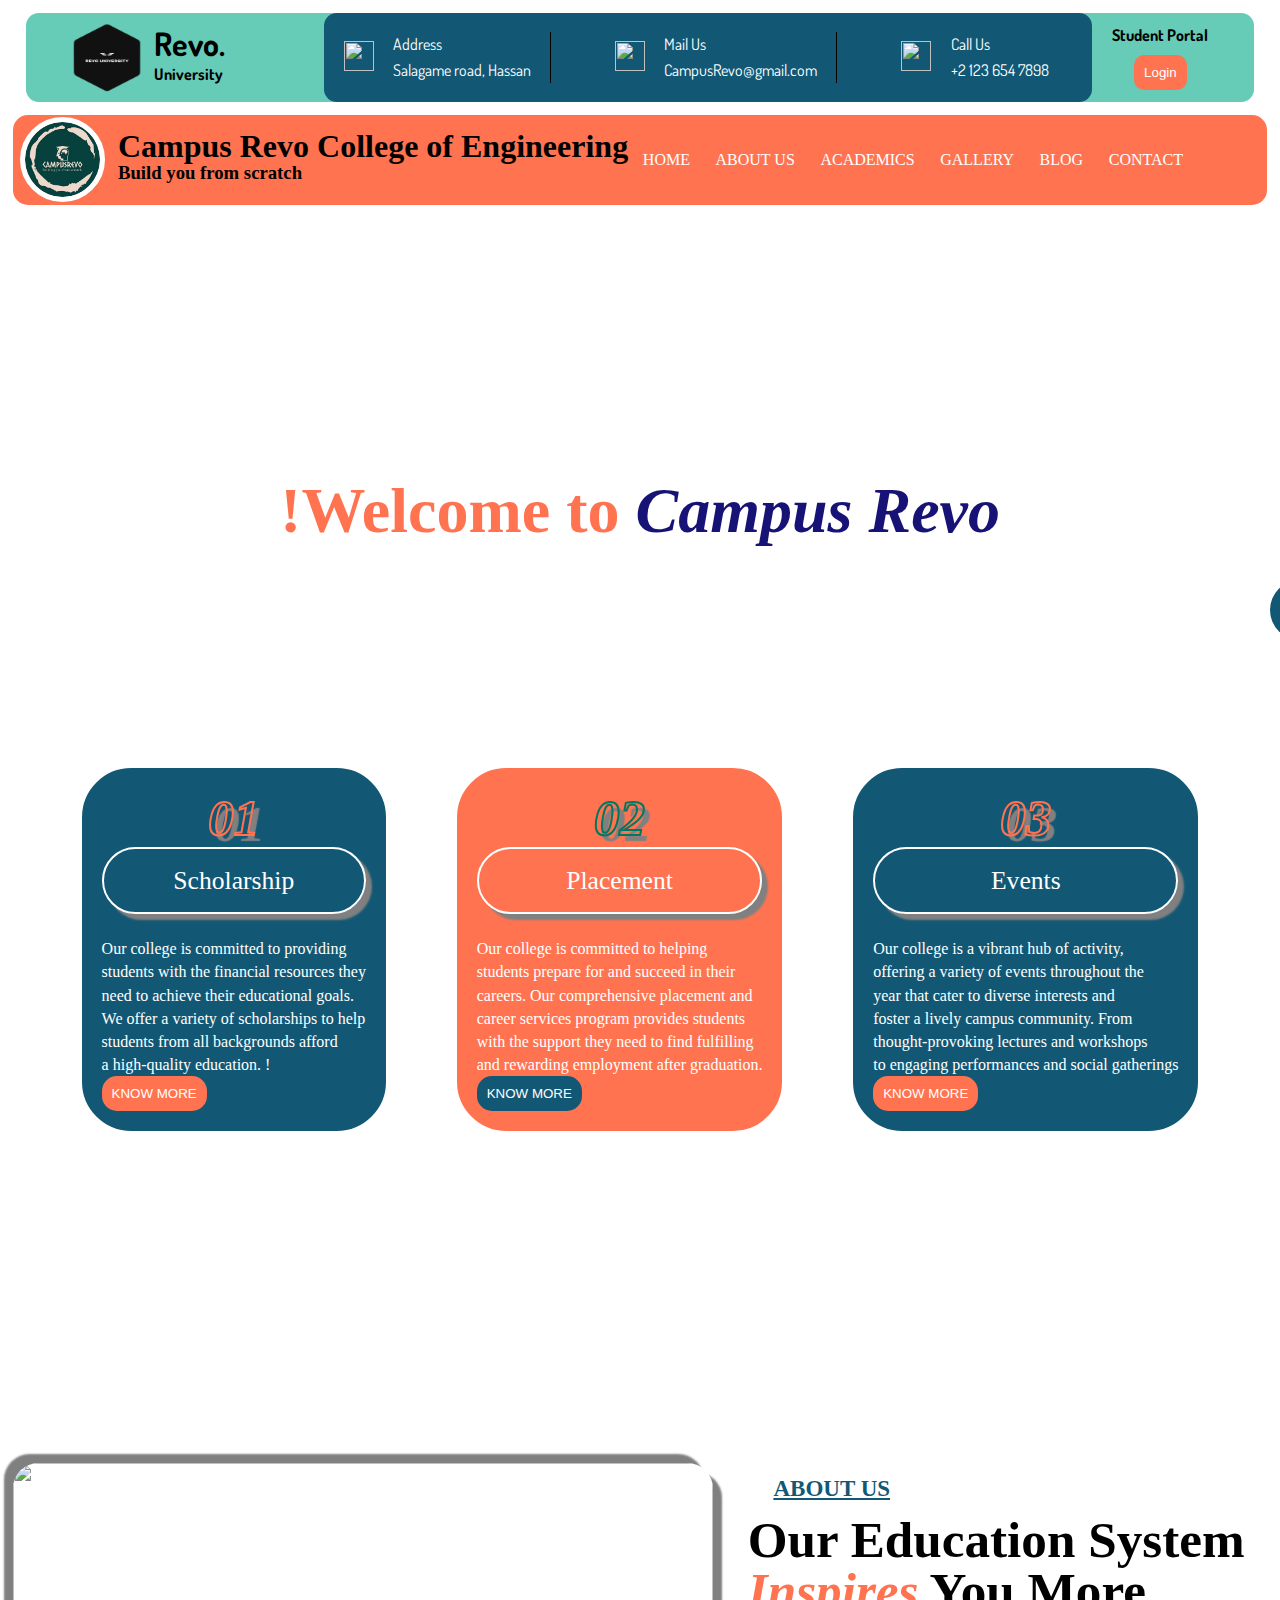
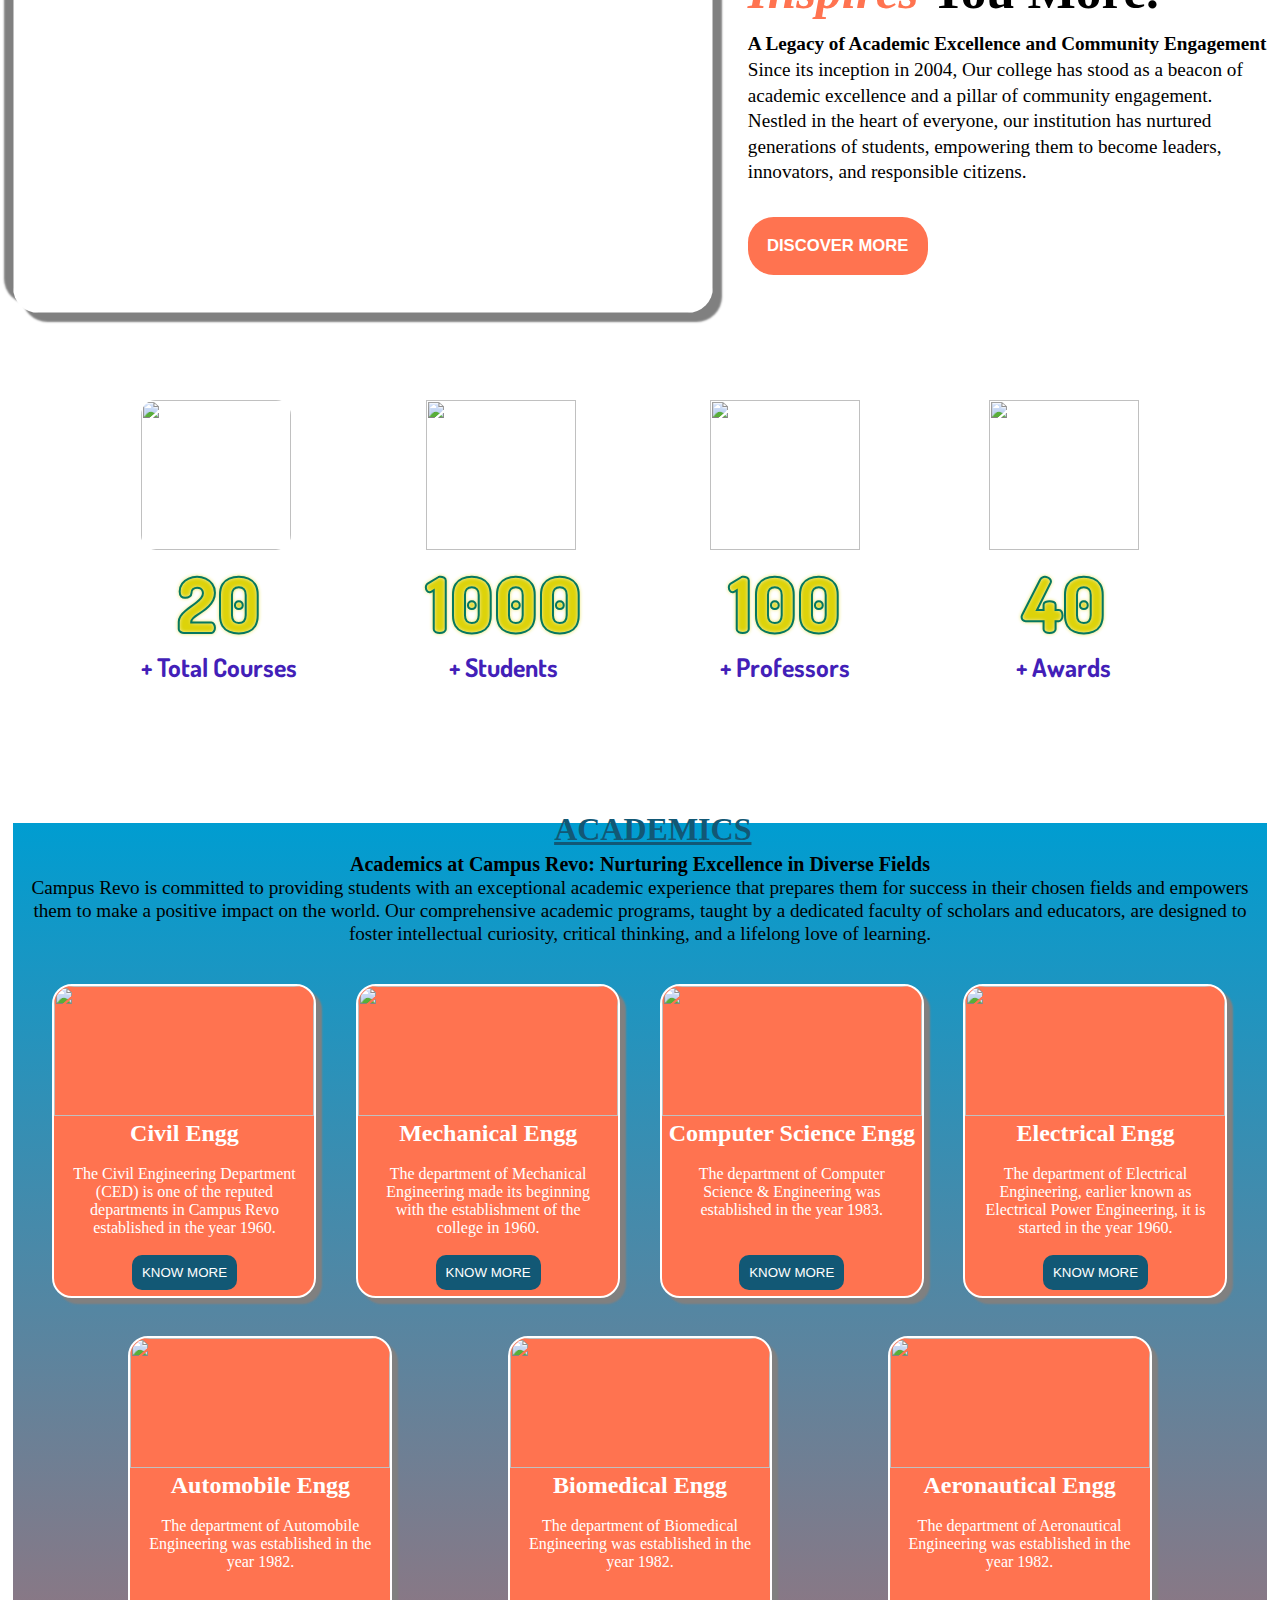
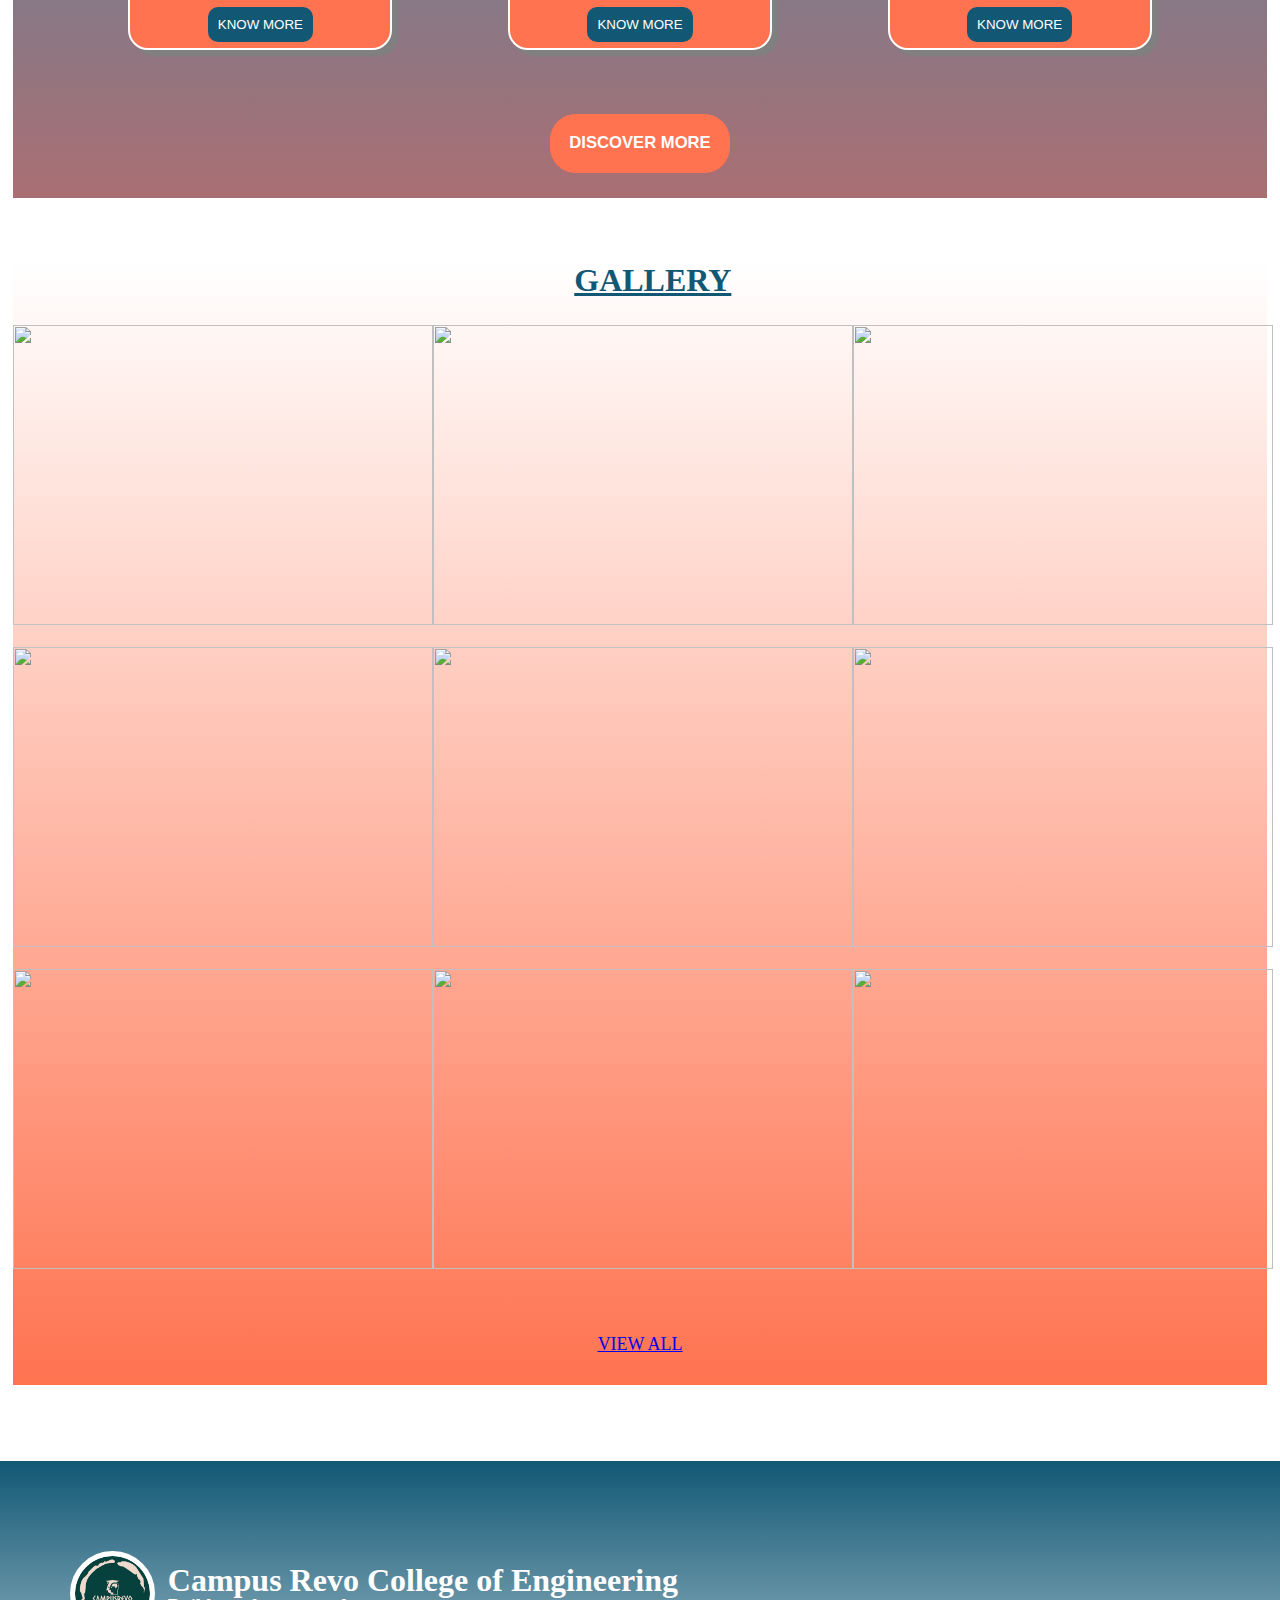
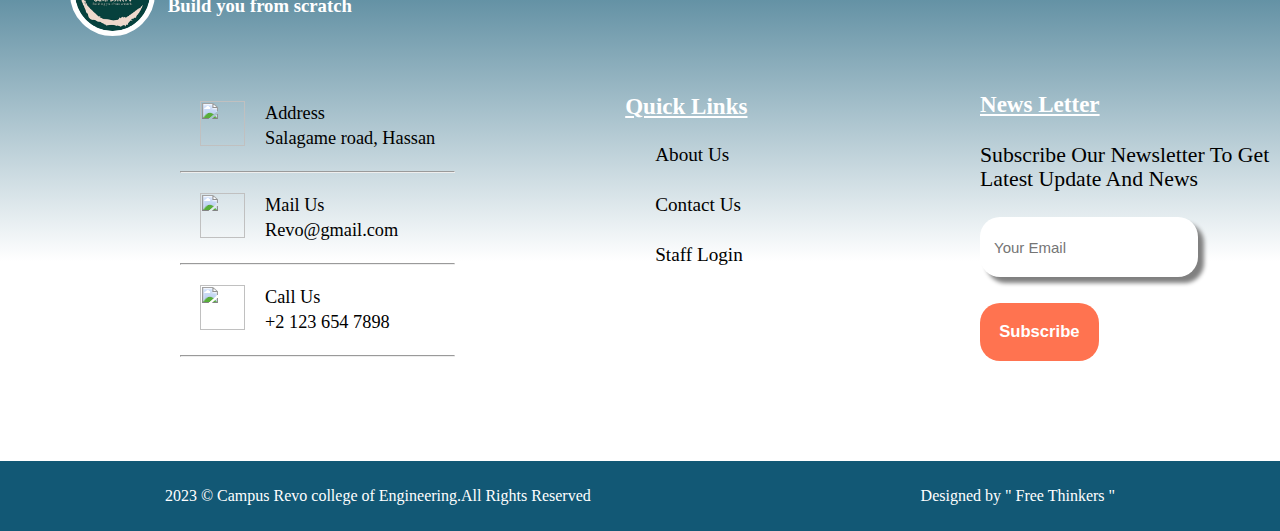
==== index.html @ dcd75904 "Add files via upload" ====
<!DOCTYPE html>
<html lang="en">
<head>
    <meta charset="UTF-8">
    <meta name="viewport" content="width=device-width, initial-scale=1.0">
    <title>Campus_Revo</title>
    <link rel="stylesheet" href="https://cdnjs.cloudflare.com/ajax/libs/font-awesome/6.4.2/css/all.min.css" integrity="sha512-z3gLpd7yknf1YoNbCzqRKc4qyor8gaKU1qmn+CShxbuBusANI9QpRohGBreCFkKxLhei6S9CQXFEbbKuqLg0DA==" crossorigin="anonymous" referrerpolicy="no-referrer" />
    <link rel="stylesheet" href="style.css">
</head>
<body>
    <!-- <div class="scroll_top"><a href="#head"><i class="fa-solid fa-arrow-up-from-bracket"></i></a></div> -->
    <header id="head">
        <div class="header_top">
            <div class="header_left">
                <img src="./logo/Revo_1.png" alt="" width="70px" height="70px">
                <div class="top_info">
                    <h1>Revo. <br><h4>University</h4></h1>
                </div>
            </div>
            <div class="header_right">
                <ul type="none">
                    <li>
                        <a href="https://www.google.com/maps/place/Malnad+College+of+Engineering/@13.0237294,76.0995999,17z/data=!3m1!4b1!4m6!3m5!1s0x3ba5483386aa3ffd:0x1ffd88ffad2a1ca6!8m2!3d13.0237242!4d76.1021748!16zL20vMDdwMjZ3?authuser=0&entry=ttu" target="_blank"><img src="https://live.themewild.com/educa/assets/img/icon/location.svg" alt="" width="30px" height="30px"></a>
                        <div class="header_info">
                            Address <br>Salagame road, Hassan
                        </div>
                    </li>
                    <li>
                        <a href="mailto:CampusRevo@gmail.com" target="_blank"><img src="https://live.themewild.com/educa/assets/img/icon/mail.svg" alt="" width="30px" height="30px"></a>
                        <div class="header_info">
                            Mail Us <br> CampusRevo@gmail.com
                        </div>
                    </li>
                    <li>
                        <a href="tel:+2 123 654 7898" target="_blank"><img src="	https://live.themewild.com/educa/assets/img/icon/call.svg" alt="" width="30px" height="30px"></a>
                        <div class="header_info">
                            Call Us <br>+2 123 654 7898
                        </div>
                    </li>
                </ul>
            </div>  
            <div class="student_portal" style="text-align: center;  margin-left: -65px;">
                <h4>Student Portal</h4>
                <button class="portal" style="border: none; padding: 10px; margin-top: 10px; background-color: #ff7350;  border-radius: 10px; cursor: pointer; "><a href="/Student_portal.html" style="text-decoration: none;  color: white;">Login</a></button>
            </div>
        </div>
        
    </header>

    <div class="nav_bar">
        <nav>
            <div class="logo">
                <img src="./logo/Campus_logo.ico" alt="" width="75px" height="75px">
                <div class="logo_info" style="display: flex; line-height: 2vw; flex-direction: column;">
                    <h1>Campus Revo College of Engineering <br> <h3>Build you from scratch</h3></h1>
                </div>
            </div>
            <div class="nav_right" style="display: flex; gap: 6vw; justify-content: center;">
                <ul type="none">
                    <li><a href="#head">HOME</a></li>
                    <li><a href="#about">ABOUT US</a></li>
                    <li><a href="#academics">ACADEMICS</a></li>
                    <li><a href="#gallery">GALLERY</a></li>
                    <li><a href="/blog.html">BLOG</a></li>
                    <li><a href="/contact.html">CONTACT</a></li>
                </ul>
                <div class="nav_icon">
                    <i class="fa-solid fa-bars"></i>
                </div>
            </div>
        </nav>
    </div>

    <div class="scroll_top"><a href="#head "><i class="fa-solid fa-arrow-up-from-bracket"></i></a></div>

    <section>
        <div class="sec_img"></div>
        <div class="sec_content1">
            <h1> <span style="color:  #ff7350;">!Welcome to </span> <i style="color:#171275; ">Campus Revo</i></h1><br>
            <p style="font-weight: 800; text-align: center;">Campus Revo is a premier institution of higher learning dedicated to providing <br> students with a  transformative educational experience. Our distinguished faculty, committed staff,  and vibrant <br> student body create an environment where learning flourishes and success is within reach.</p>
        </div>
        <div class="side_icon">

        </div>
        
        <div class="content">
            <span class="scholarship"  style="background-color: #125875;">
                <i style="-webkit-text-stroke: 2px #ff7350;">01</i>
                <p style="color:  #ffffff;"><span class="colo" style="border: 2px solid white; box-shadow: 6px 6px 2px gray;">Scholarship </span> <br> Our college is committed to providing <br> students  with the financial resources they <br>  need to achieve their educational goals. <br> We offer a variety of scholarships to help <br> students from all backgrounds afford <br> a high-quality education.

                    ! <br>
                    <button style="border: none; text-align: center; color: white; background-color: #ff7350; padding: 10px; border-radius: 15px; cursor:pointer;">KNOW MORE</button>
                </p>
            </span>
            <span class="scholarship" style="background-color: #ff7350;">
                <i>02</i>
                <p style="color:  #ffffff;"><span class="colo" style="border: 2px solid white; box-shadow: 6px 6px 2px gray;">Placement</span></br> Our college is committed to helping <br>students  prepare  for and succeed  in their <br> careers. Our  comprehensive  placement and <br> career services  program provides students <br> with the support they need to find fulfilling <br> and rewarding employment after graduation.<br>
                    <button style="border: none; text-align: center; color: white; background-color: #125875; padding: 10px; border-radius: 15px; cursor:pointer;">KNOW MORE</button>
                </p>
            </span>
            <span class="scholarship"  style="background-color: #125875;">
                <i style="-webkit-text-stroke: 2px #ff7350;">03</i>
                <p style="color:  #ffffff;"><span class="colo" style="border: 2px solid white; box-shadow: 6px 6px 2px gray;">Events </span> <br> Our college is a vibrant hub of activity, <br> offering a  variety of events throughout the  <br> year that cater to diverse interests and <br> foster a lively  campus community. From <br> thought-provoking  lectures and workshops <br> to engaging  performances and social gatherings
                <br><button style="border: none; text-align: center; color: white; background-color: #ff7350; padding: 10px; border-radius: 15px; cursor:pointer;">KNOW MORE</button>
                </p>
            </span>
        </div>
    </section>
    
    <div id="about" >
        <div class="about_bg" style="position: relative; top: 10px; height: 20px; width: 100%;"></div>
        <div class="about_content">
            <img src="https://img.freepik.com/premium-vector/student-character-vector-people-with-books-backpacks_507816-667.jpg?size=626&ext=jpg&ga=GA1.1.1880011253.1699660800&semt=ais" alt="" height="450px" width="700vw" style="box-shadow: 9px 9px 2px gray,-9px -9px 2px gray; border-radius: 2vw;">
            <div class="about_c1">
                <h2 style="text-decoration: underline; font-size: 1.8vw; color: #125875;" class="ah2"><i class="fa-solid fa-book-open-reader fa-fade" style="color: #ff7350; margin: 1vw;"></i>ABOUT US</h2>
                <h1>Our Education System <br> <i style="color: #ff7350;">Inspires</i> You More.</h1>
                <p style="font-size: 1.5vw;"> <strong>A Legacy of Academic Excellence and Community Engagement</strong> <br>

                    Since its inception in 2004, Our college has stood as a beacon of  academic excellence and a pillar of community engagement. Nestled  in the heart of everyone, our institution has nurtured generations of students, empowering them to become leaders, innovators,  and responsible citizens.</p>
                <button style="cursor: pointer;">DISCOVER MORE</button>
            </div>
        </div>
        <div class="about_img"></div>
        <div class="about_color">
            <span class="icon">
                    <img src="https://live.themewild.com/educa/assets/img/icon/course.svg" alt="" width="150px" height="150px" style="border-radius: 15px;">
                    <div class="icon_info">
                        <h1>20</h1>
                        <h5>+ Total Courses</h5>
                    </div>
            </span>
            <span class="icon">
                <img src="https://live.themewild.com/educa/assets/img/icon/graduation.svg" alt="" width="150px" height="150px">
                <div class="icon_info">
                    <h1>1000</h1>
                    <h5>+ Students</h5>
                </div>
            </span>
            <span class="icon">
                <img src="https://live.themewild.com/educa/assets/img/icon/teacher-2.svg" alt="" width="150px" height="150px">
                <div class="icon_info">
                    <h1>100</h1>
                    <h5>+ Professors</h5>
                </div>
            </span>
            <span class="icon">
                <img src="https://live.themewild.com/educa/assets/img/icon/award.svg" alt="" width="150px" height="150px">
                <div class="icon_info">
                    <h1>40</h1>
                    <h5>+ Awards</h5>
                </div>
            </span>
        </div>
    </div>
    <div id="academics">
        <!-- <div class="a_bgcolor"></div> -->
        <div class="a_info">
            <div class="ar1">
                <div class="a_intro">
                    <h1 style="color: #125875; text-decoration: underline;
                    line-height: 1vw; "><i class="fa-solid fa-book-open-reader fa-flip" style="color: #ff7350; margin: 1vw;"></i>ACADEMICS</h1><br>
                     <strong style="font-size: 20px;">Academics at Campus Revo: Nurturing Excellence in Diverse Fields</strong><br>
                    <p style="line-height: 1.8vw; font-size: 1.5vw;" class="aca_p">
                       
                        Campus Revo is committed to providing students with an exceptional academic experience that prepares them for success in their chosen fields and empowers them to make a positive impact on the world. Our comprehensive academic programs, taught by a dedicated faculty of scholars and educators, are designed to foster intellectual curiosity, critical thinking, and a lifelong love of learning.</p>
                </div>
            </div>
            <div class="ar2">
                <span class="cse">
                    <img src="https://www.99acres.com/microsite/wp-content/blogs.dir/6161/files/2023/09/What-is-civil-engineering.jpg?1695703229" alt=""    style="height: 130px; border-top-right-radius: 20px; border-top-left-radius: 20px;"><br>
                    <h2>Civil Engg</h2><br>
                    <p style="margin: 0 1vw;">The Civil Engineering Department (CED) is one of the reputed departments in Campus Revo established in the year 1960. </p><br>
                    <button style="border: none; border-radius: 10px; background-color: #125875; padding: 10px; color: white; cursor: pointer;">KNOW MORE</button>
                </span>
                <span class="cse">
                    <img src="https://encrypted-tbn0.gstatic.com/images?q=tbn:ANd9GcRZLscmg1mu8pZhfErZ-NQa1DPmbprgoH0gXg&usqp=CAU" alt="" style=" height: 130px; border-top-right-radius: 20px; border-top-left-radius: 20px;"><br>
                    <h2>Mechanical Engg</h2><br>
                    <p style="margin: 0 1vw;">The department of Mechanical Engineering made its beginning with the establishment of the college in 1960. </p><br>
                    <button style="border: none; border-radius: 10px; background-color: #125875; padding: 10px; color: white; cursor: pointer;">KNOW MORE</button>
                </span>
                <span class="cse">
                    <img src="https://images.squarespace-cdn.com/content/v1/5fce63270356d927d7eecdbd/033e9988-2ac8-4cb9-8b9f-5bf05fb22dcb/gff.jpg?format=1500w" alt="" style=" height: 130px; border-top-right-radius: 20px; border-top-left-radius: 20px;"><br>
                    <h2>Computer Science Engg</h2><br>
                    <p style="margin: 0 1vw;">The department of Computer Science & Engineering was established in the year 1983. </p><br><br>
                    <button style="border: none; border-radius: 10px; background-color: #125875; padding: 10px; color: white; cursor: pointer;">KNOW MORE</button>
                </span>
                <span class="cse">
                    <img src="https://tryengineeringinstitute.ieee.org/wp-content/uploads/2022/04/jeswin-thomas-dfRrpfYD8Iw-unsplash-min-300x200.jpg" alt="" style=" height: 130px; border-top-right-radius: 20px; border-top-left-radius: 20px;"><br>
                    <h2>Electrical Engg</h2><br>
                    <p style="margin: 0 1vw;">The department of Electrical Engineering, earlier known as Electrical Power Engineering, it is started in the year 1960. </p><br>
                    <button style="border: none; border-radius: 10px; background-color: #125875; padding: 10px; color: white; cursor: pointer;">KNOW MORE</button>
                </span>
            </div>
            <div class="ar3">
                <span class="cse">
                    <img src="https://www.chitkara.edu.in/blogs/wp-content/uploads/2022/08/Things-You-Need-to-Know-About-Automobile-Engineering.jpg" alt="" style=" height: 130px; border-top-right-radius: 20px; border-top-left-radius: 20px;"><br>
                    <h2>Automobile Engg</h2><br>
                    <p style="margin: 0 1vw;">The department of Automobile Engineering was established in the year 1982.</p><br><br>
                    <button style="border: none; border-radius: 10px; background-color: #125875; padding: 10px; color: white; cursor: pointer;">KNOW MORE</button>
                </span>
                <span class="cse">
                    <img src="https://alltogether.swe.org/wp-content/uploads/2021/11/GettyImages-1256323645.png" alt="" style=" height: 130px; border-top-right-radius: 20px; border-top-left-radius: 20px;"><br>
                    <h2>Biomedical Engg</h2><br>
                    <p style="margin: 0 1vw;">The department of Biomedical Engineering was established in the year 1982. </p><br><br>
                    <button style="border: none; border-radius: 10px; background-color: #125875; padding: 10px; color: white; cursor: pointer;">KNOW MORE</button>
                </span>
                <span class="cse">
                    <img src="https://encrypted-tbn0.gstatic.com/images?q=tbn:ANd9GcTCz4OV-aGXrn1_gVewZSyLDysmfHGVA35c3NbV_6GIyxNld5HC8hhXazOuxTIXt7uad-M&usqp=CAU" alt="" style=" height: 130px; border-top-right-radius: 20px; border-top-left-radius: 20px;"><br>
                    <h2>Aeronautical Engg</h2><br>
                    <p style="margin: 0 1vw;">The department of Aeronautical Engineering was established in the year 1982. </p><br><br>
                    <button style="border: none; border-radius: 10px; background-color: #125875; padding: 10px; color: white; cursor: pointer;">KNOW MORE</button>
                </span>
            </div>
            <div class="ar2">
                <button style="cursor: pointer;" class="discover">DISCOVER MORE</button>
            </div>
        </div>
    </div>
    <div id="gallery" >
        <div class="g_intro">
            <h1><i class="fa-solid fa-book-open-reader fa-flip" style="color: #ff7350; margin: 1vw;"></i>GALLERY</h1>
            <!-- <p>VIEW ALL</p> -->
        </div>
        <div class="gr1">
            <span>
                <img src="https://images.unsplash.com/photo-1571113390215-0cdbbd0d0134?q=80&w=1469&auto=format&fit=crop&ixlib=rb-4.0.3&ixid=M3wxMjA3fDB8MHxwaG90by1wYWdlfHx8fGVufDB8fHx8fA%3D%3D" alt="" width="420px" height="300px">
            </span>
            <span>
                <img src="https://images.unsplash.com/photo-1622604647545-0cada2f34470?q=80&w=1475&auto=format&fit=crop&ixlib=rb-4.0.3&ixid=M3wxMjA3fDB8MHxwaG90by1wYWdlfHx8fGVufDB8fHx8fA%3D%3D" alt="" width="420px" height="300px">
            </span>
            <span>
                <img src="https://images.unsplash.com/photo-1527891751199-7225231a68dd?q=80&w=1470&auto=format&fit=crop&ixlib=rb-4.0.3&ixid=M3wxMjA3fDB8MHxwaG90by1wYWdlfHx8fGVufDB8fHx8fA%3D%3D" alt="" width="420px" height="300px">
            </span>
        </div><br>
        <div class="gr2">
            <span>
                <img src="https://images.unsplash.com/photo-1519939470529-05fbc4292a3d?w=500&auto=format&fit=crop&q=60&ixlib=rb-4.0.3&ixid=M3wxMjA3fDB8MHxzZWFyY2h8N3x8Y29sbGVnZSUyMGV2ZW50c3xlbnwwfHwwfHx8MA%3D%3D" alt="" width="420px" height="300px">
            </span>
            <span>
                <img src="https://images.unsplash.com/photo-1517457373958-b7bdd4587205?w=500&auto=format&fit=crop&q=60&ixlib=rb-4.0.3&ixid=M3wxMjA3fDB8MHxzZWFyY2h8OHx8Y29sbGVnZSUyMGV2ZW50c3xlbnwwfHwwfHx8MA%3D%3D" alt="" width="420px" height="300px">
            </span>
            <span>
                <img src="https://images.unsplash.com/photo-1477281765962-ef34e8bb0967?w=500&auto=format&fit=crop&q=60&ixlib=rb-4.0.3&ixid=M3wxMjA3fDB8MHxzZWFyY2h8MTl8fGNvbGxlZ2UlMjBldmVudHN8ZW58MHx8MHx8fDA%3D" alt="" width="420px" height="300px">
            </span>
        </div><br>
        <div class="gr3">
            <span>
                <img src="https://images.unsplash.com/photo-1504817343863-5092a923803e?w=500&auto=format&fit=crop&q=60&ixlib=rb-4.0.3&ixid=M3wxMjA3fDB8MHxzZWFyY2h8MzB8fGNvbGxlZ2UlMjBjYW1wdXN8ZW58MHx8MHx8fDA%3D" alt="" width="420px" height="300px">
            </span>
            <span>
                <img src="https://images.unsplash.com/photo-1607369542452-78f59815692d?q=80&w=1374&auto=format&fit=crop&ixlib=rb-4.0.3&ixid=M3wxMjA3fDB8MHxwaG90by1wYWdlfHx8fGVufDB8fHx8fA%3D%3D" alt="" width="420px" height="300px">
            </span>
            <span>
                <img src="https://images.unsplash.com/photo-1532649538693-f3a2ec1bf8bd?w=500&auto=format&fit=crop&q=60&ixlib=rb-4.0.3&ixid=M3wxMjA3fDB8MHxzZWFyY2h8M3x8Y29sbGVnZSUyMGNhbXB1c3xlbnwwfHwwfHx8MA%3D%3D" alt="" width="420px" height="300px">
            </span>
        </div><br><br>
        <div class="g_foot">
            <p > <a href="/gallery.html">VIEW ALL</a></p>
        </div>
    </div>
    <footer>
        <div class="footer_logo">
            <img src="./logo/Campus_logo.ico" alt="" width="75px" height="75px">
                <div  style="display: flex; line-height: 2vw; flex-direction: column;">
                    <h1 class="foot_cont">Campus Revo College of Engineering <br> <h3>Build you from scratch</h3></h1>
                </div>
        </div>
        <div class="footer_middle">
            <div class="contact_info">
                <ul type="none">
                    <li>
                        <a href="https://www.google.com/maps/place/Malnad+College+of+Engineering/@13.0237294,76.0995999,17z/data=!3m1!4b1!4m6!3m5!1s0x3ba5483386aa3ffd:0x1ffd88ffad2a1ca6!8m2!3d13.0237242!4d76.1021748!16zL20vMDdwMjZ3?authuser=0&entry=ttu" target="_blank"><img src="https://live.themewild.com/educa/assets/img/icon/location.svg" alt="" width="45px" height="45px"></a>
                        <div >
                            Address <br>Salagame road, Hassan
                        </div>
                    </li><hr>
                    <li>
                        <a href="mailto:CampusRevo@gmail.com" target="_blank"><img src="https://live.themewild.com/educa/assets/img/icon/mail.svg" alt="" width="45px" height="45px"></a>
                        <div >
                            Mail Us <br> Revo@gmail.com
                        </div>
                    </li><hr>
                    <li>
                        <a href="tel:+2 123 654 7898" target="_blank"><img src="	https://live.themewild.com/educa/assets/img/icon/call.svg" alt="" width="45px" height="45px"></a>
                        <div >
                            Call Us <br>+2 123 654 7898
                        </div>
                    </li><hr>
                </ul>
            </div>
            <div class="quick_links">
                <ul type="none">
                    <li><h2 style="text-decoration: underline; color: white;" class="foot_button">Quick Links</h2></li>
                        <ul type="none">
                            <li><a href="#about">About Us</a></li>
                            <li><a href="/contact.html">Contact Us</a></li>
                            <li><a href="/Staff_login.html">Staff Login</a></li>
                        </ul>
                </ul>
            </div>
            <div class="subscribe">
                <h2 class="foot_button foot_button1">News Letter</h2>
                <p class="sub_cont">Subscribe Our Newsletter To Get <br>Latest Update And News</p>
                <input type="email" name="" id="" placeholder="Your Email"><br>
                <button>Subscribe <i class="far fa-paper-plane"></i></button>
            </div>
        </div>
        <div class="copyright" style="display: flex; position: absolute; top: 600px; justify-content: space-around; align-items: center; background-color: #125875; color: white; width: 100%; height: 70px;">
            <p>2023 &#169; Campus Revo college of Engineering.All Rights Reserved</p>
            <p>Designed by " Free Thinkers "</p>
        </div>
    </footer>
    
</body>
</html>
---- style.css ----
@import url("https://fonts.googleapis.com/css2?family=Dosis:wght@200;300;400;500;600;700;800&display=swap");
*{
    margin: 0px;
    padding: 0px;
}
body{
    position: relative;
    /* overflow-x: hidden; */
    /* overflow: hidden; */
    /* padding-bottom: 0; */
}
header{
    margin: 1vw 1vw;
    font-family: Dosis ,sans-serif;
    position: relative;
    /* position: sticky;
    top: 0;
    z-index: 10000; */
}
.header_top{
    display: flex;
    align-items: center;
    justify-content: space-around;
    margin: 1vw ;
    border-radius: 1vw;
    font-family: Dosis ,sans-serif; 
    background-color: #66ccb8;
}
.header_left{
    display: flex;
    gap: 1vw;
    /* text-align: center; */
    font-family: Dosis ,sans-serif;
}
.header_right{
    background-color: #125875;
    border-radius: 1vw;
    color: white;
    position: relative;
    left: 7px;
    width: 60vw;
}
.header_right ul{
    display: flex;
    gap: 5vw;
    align-items: center;
    padding: 1.5vw;
}
.header_right ul li{
    display: flex;
    align-items: center;
    gap: 1.5vw;
    border-right: 1px solid black;
    padding-right: 1.5vw;
}
.header_right ul li:nth-child(3){
    border-right: none;
}
.header_right ul li .header_info{
    line-height: 2vw;
}
.header_right img{
    cursor: pointer;
}
nav{
    display: flex;
    align-items: center;
    justify-content: space-around;
    background-color: #ff7350;
    margin: 1vw ;
    border-radius: 15px;
    height: 7vw;
     position: sticky;
    top: 0;
    z-index: 100000; 
}
 .nav_bar{
    position: sticky;
    top: 0;
    left: 0;
    z-index: 1000;
}  
nav .logo{
    display: flex;
    align-items: center;
    gap: 1vw;
}
.logo img{
    background-color: white;
    border: 5px solid white;
    border-radius: 50px;
}
nav ul{
    display: flex;
    gap: 2vw;
}
nav ul li a{
    text-decoration: none;
    color: white;
    position: relative;
}
nav ul li a:hover{
    color: #125875;
    font-weight: 750;
    text-shadow: 4px 4px 6px #125875;
    z-index: 1;
}
nav .nav_icon i{
    font-size: 2.5vw;
    display: none;
}
header, section{
    background-image: url(https://images.unsplash.com/photo-1523050854058-8df90110c9f1?q=80&w=1470&auto=format&fit=crop&ixlib=rb-4.0.3&ixid=M3wxMjA3fDB8MHxwaG90by1wYWdlfHx8fGVufDB8fHx8fA%3D%3D);
    background-repeat: no-repeat;
    background-position: center;
    background-size: cover;
    background-attachment: fixed;
    border-radius: 15px;
    /* margin-top: 50px; */
}
section{
    margin: 1vw 1vw;
    margin-bottom: 50px;
    /* border-radius: 15px; */
}
section .sec_img{
    background-image: url(https://plus.unsplash.com/premium_photo-1682765673139-40958c79e647?w=500&auto=format&fit=crop&q=60&ixlib=rb-4.0.3&ixid=M3wxMjA3fDB8MHxzZWFyY2h8MjF8fGNvbGxlZ2V8ZW58MHx8MHx8fDA%3D);    
    width: 100%;
    height: 50vw;
    border-radius: 15px;
    background-size: cover;
    filter: blur(0px) opacity(0.9);
}
section .sec_content1{
    display: flex;
    flex-direction: column;
    align-items: center;
    justify-content: center;
    position: relative;
    top: -30vw;
}
section .sec_content1 h1{
    font-size: 5vw;
    font-weight: 900;
    color: #125875;
}
section .sec_content1 p{
    color: white;
    font-size: 1.6vw;
    line-height: 2vw;
}
section .content{
    position: relative;
    display: flex;
    flex-wrap: wrap;
    top: -260px;
    justify-content: space-evenly;
}
section .content span{
    display: flex;
    flex-direction: column;
    justify-content: space-evenly;
    align-items: center;
    /* background-image: linear-gradient(135deg,#ffd68b,#ffd68b); */
    border: 2px solid white;
    padding: 20px;
    border-radius: 4vw;
}
section .content span i{
    font-size: 4vw;
    font-weight: 800;
    text-shadow: 6px 6px 1px gray;
    -webkit-text-stroke: 2px #057760;
    -webkit-text-fill-color: transparent;
}
section .content span p .colo{
    font-size: 2vw;
}
section .content span p{
    line-height: 1.8vw;
}
#about{
    margin: 0px 1vw;
    /* margin-top: 50px; */
}
.about_content{
    display: flex;
    justify-content: space-evenly;
}
.about_c1{
    line-height: 4vw;
    padding-left: 35px;
}
.about_c1 p{
    margin-top: 15px;
    line-height: 2vw;
}
.about_c1 h1{
    font-size: 4vw;
}
#about button{
    margin-top: 2.5vw;
    background-color: #ff7350;
    padding: 1.5vw;
    border: none;
    color: white;
    border-radius: 2vw;
    font-size: 1.3vw;
    font-weight: 600;
}
#about button:hover{
    color: #125875;
    text-shadow: 4px 4px 6px #ffffff;
}
.about_img{
    position: relative;
    background-image: url(https://live.themewild.com/educa/assets/img/counter/01.jpg);
    background-repeat: no-repeat;
    background-position: center;
    background-size: cover;
    background-attachment: fixed;
    filter: opacity(0.5);
    margin-top: 1vw;
    height: 450px;
}
.about_color{
    position: relative;
    display: flex;
    justify-content: space-evenly;
    /* align-items: center; */
    font-family: Dosis,sans-serif;
    top: -376px;
    color: #125875;
}
.about_color .icon_info h1{
    font-size: 6vw;
    font-weight: 900;
    -webkit-text-stroke: 2px #057760;
    -webkit-text-fill-color: transparent;
    text-shadow: 0 0 4px #ddd30a;
    
}
.about_color .icon_info h5{
    font-size: 2vw;
    color: rgb(67, 31, 184) ;
}
.about_color .icon_info{
    text-align: center;
}
#academics{
    position: relative;
    text-align: center;
    margin: 5vw 1vw;
    top: -300px;
    background-image: linear-gradient(to top,#aa6f73,#009dd1);
    /* background-image: linear-gradient(to bottom,#009dd1,#ffffff); */
}
/* #academics .a_info{
    position: relative;
} */
#academics button:hover{
    color: #125875;
    text-shadow: 4px 4px 6px #ffffff;
}
#academics .ar2 {
    display: flex;
    /* align-items: center; */
    justify-content: space-evenly;
    margin-top: 3vw;
}
#academics .ar3 {
    display: flex;
    /* align-items: center; */
    justify-content: space-evenly;
    margin-top: 3vw;
}
#academics .ar2 span{
    width: 260px;
    height: 310px;
    border: 2px solid rgb(255, 255, 255);
    background-color: #ff7350;
    border-radius: 20px;
    box-shadow: 6px 6px 2px gray;
    color: white;
    cursor: pointer;
}
#academics .ar3 span{
    width: 260px;
    height: 310px;
    border: 2px solid rgb(255, 255, 255);
    background-color: #ff7350;
    border-radius: 20px;
    box-shadow: 6px 6px 2px gray;
    color: white;
    cursor: pointer;
}
#academics .ar2 span:hover{
    z-index: 1000;
    box-shadow: 10px 10px 8px gray;
}
#academics .ar3 span:hover{
    z-index: 1000;
    box-shadow: 10px 10px 8px gray;
}
#academics .ar2 span img{
    height: fit-content;
    width: 260px;
    background-size: cover;
}
#academics .ar3 span img{
    height: fit-content;
    width: 260px;
    background-size: cover;
}
#academics .discover{
    margin-top: 2.5vw;
    background-color: #ff7350;
    padding: 1.5vw;
    border: none;
    color: white;
    border-radius: 2vw;
    font-size: 1.3vw;
    font-weight: 600;
    margin: 2vw;
}

#gallery{
    position: relative;
    top: -300px;
    margin: 5vw 1vw;
    background-image: linear-gradient(to top,#ff7350,#ffffff);
    /* display: none; */
    margin-bottom: 0px;
}
#gallery .g_intro{
    margin: 2vw;
}
#gallery .g_intro h1{
    color: #125875;
    text-align: center;
    text-decoration: underline;
}
#gallery .gr1{
    display: flex;
    align-items: center;
    justify-content: space-evenly;
}
#gallery .gr2{
    display: flex;
    align-items: center;
    justify-content: space-evenly;
}
#gallery .gr3{
    display: flex;
    align-items: center;
    justify-content: space-evenly;
}
#gallery .g_foot{
    text-align: center;
    font-size: 1.4vw;
    text-decoration: underline;
    cursor: pointer;
    margin: 2vw;
    padding-bottom: 30px;
    color: #6b3074;
}
footer{
    width: 100%;
    height: 400px;
    background-image: linear-gradient(to bottom,#125875,#ffffff);
    position: relative;
    top: -250px;
}
.footer_logo{
    display: flex;
    align-items: center;
    gap: 1vw;
    position: absolute;
    top: 90px;
    left: 70px;
    color: white;
}
.footer_logo img{
    background-color: white;
    border: 5px solid white;
    border-radius: 50px;
}
.footer_middle{
    display: flex;
    /* justify-content: space-evenly; */
    position: absolute;
    top: 220px;
    left: 180px;
}
.footer_middle .contact_info{
    display: flex;
    justify-content: space-evenly;
}
.footer_middle .contact_info ul li{
    display: flex;
    align-items: center;
    margin: 20px;
    gap: 20px;
}
.footer_middle .contact_info ul li div{
    font-size: 1.43vw;
    line-height: 25px;
}
.footer_middle .quick_links{
    position: relative;
    left: 170px;
    line-height: 50px;
}
.footer_middle .quick_links h2{
    font-size: 1.8vw;
}
.footer_middle .quick_links a{
    text-decoration: none;
    font-size: 1.5vw;
    line-height: 2.5vw;
    color: black;
    margin-left: 30px;
    margin-top: 90px;
}
.footer_middle .quick_links a:hover{
    color: #ff7350;
    text-decoration: underline;
    /* text-shadow: 6px 6px 2px #ff7350; */
    z-index: 999;
}
.footer_middle .subscribe{
    display: inline-block;
    width: 300px;
    position: absolute;
    top: 10px;
    left: 800px;
}
.footer_middle .subscribe h2{
    color: white;
    font-size: 1.8vw;
    text-decoration: underline;
}
.footer_middle .subscribe p{
    margin-top: 25px;
    line-height: 1.9vw;
    font-size: 1.7vw;
}
.footer_middle .subscribe input{
    margin: 2vw 0;
    width: 190px;
    height: 32px;
    padding: 14px;
    font-size: 15px;
    border: none;
    border-radius: 20px;
    box-shadow: 6px 6px 4px gray;
}
.footer_middle .subscribe button{
    /* margin-top: 2.5vw; */
    background-color: #ff7350;
    padding: 1.5vw;
    border: none;
    color: white;
    border-radius: 20px;
    font-size: 1.3vw;
    font-weight: 600;
    cursor: pointer;
}
.scroll_top{
   /* color: #ff0000; */
   font-size: 35px;
   background-color: #125875;
   border-radius: 50px;
   width: 45px;
   padding: 10px;
   position: fixed;
   left: 1270px;
   cursor: pointer;
   z-index: 100000;
   top: 580px;
   /* background-position: bottom right; */
}
.scroll_top a{
    color: white;
}
.scroll_top i{
    margin-left: 6px;
}


@media (max-width:600px) {
    body{
        margin: 0;
        overflow-y: scroll;
        overflow-x: hidden;
    }
    .header_top{
        width: 100%;
        justify-content: space-around;
    }
    .header_right{
        display: none;
    }
    .header_left{
        text-align: center;
        /* font-size: 1vw; */
    }
    .nav_bar{
        position: relative;
        
    }
    nav{
        height: 70px;
        /* position: relative; */
    }
    nav .logo img{
        width: 45px;
        height: 45px;

    }
    nav .logo{
        height: 40px;
        font-size: 10px;
    }
    .logo_info{
        font-size: 9.7px;
        line-height: 10px;
    }
    nav .nav_right ul{
        display: none;
    }

    nav .nav_icon i{
        display: block;
    }
    .scroll_top{
        left: 520px;
    }
    section .sec_content1 p{
        font-size: 12px;
    }
    section .content{
        top: -170px;
    }
    section .content .scholarship{
        margin-top: 20px;
        width: 280px;
    }
    section .content .scholarship p{
        line-height: 20px;
    }
    section .content .scholarship i{
        font-size: 40px;
    }
    .about_content{
        flex-direction: column;
        align-items: center;
        /* justify-content: center; */
    }
    .about_content img{
        width: 80%;
        height: 300px;
    }
    .about_content .about_c1{
        margin-top: 20px;
        margin-left: 0px;
        width: 80%;
        /* justify-content: center; */
    }
    .ah2{
        font-size: 100px;
    }
    .about_color {
        flex-direction: column;
        justify-content: center;
        align-items: center;
        top: -630px;
    }
    .about_img{
        height: 640px;
    }
    .about_color .icon{
        margin: 15px;
        justify-content: center;
        align-items: center;
    }
    .about_color .icon img{
        width: 60px;
        height: 60px;
    }
    #academics{
        top: -626px;
    }
     .aca_p{
        font-size: 20px;
    }
    #academics .ar3{
        display: none;
    }
    #academics .ar2{
        flex-direction: column;
        align-items: center;
        justify-content: center;
    }
    #academics .ar2 span{
        margin: 10px;
    }
    #gallery{
        top: -634px;
    }
    #gallery .gr1{
        flex-direction: column;
    }
    #gallery .gr1 span{
        margin: 10px;
    }
    #gallery .gr2{
        display: none;
    }
    #gallery .gr3{
        display: none;
    }
    #gallery .g_foot{
        position: relative;
        top: -40px;
    }
    footer{
        top: -623px;
        height: 529px;
    }
    footer .footer_logo{
        flex-direction: column;
        /* gap: 20px; */
        text-align: center;
    }
    footer .footer_logo .foot_cont{
        line-height: 50px;
    }
    footer .footer_logo .foot_cont h3{
        text-align: center;
    }
    .footer_middle .subscribe {
        left: 22px;
        top: 563px;
        line-height: 40px;
    }
    .footer_middle{
        flex-direction: column;
        top: 264px;
    }
    /* footer .contact_info div{
        font-size: 30px;
    } */
    footer .copyright{
        /* position: relative; */
        margin-top: 80%;
        flex-direction: column;
    }
    .foot_button{
        background-color: black;
        padding: 8px;
        border-radius: 20px;
        text-align: center;
    }
    .foot_button1{
        margin-right: 200px;
    }
    .sub_cont{
        font-size: 15px;
    }
    footer .quick_links{
        margin-left: -150px;
        margin-top: 40px;
        margin-right: 240px;
    }
    footer .subscribe input{
        width: 50px;
    }
    .footer_middle .quick_links a{
        margin-left: 40px;
    }
}
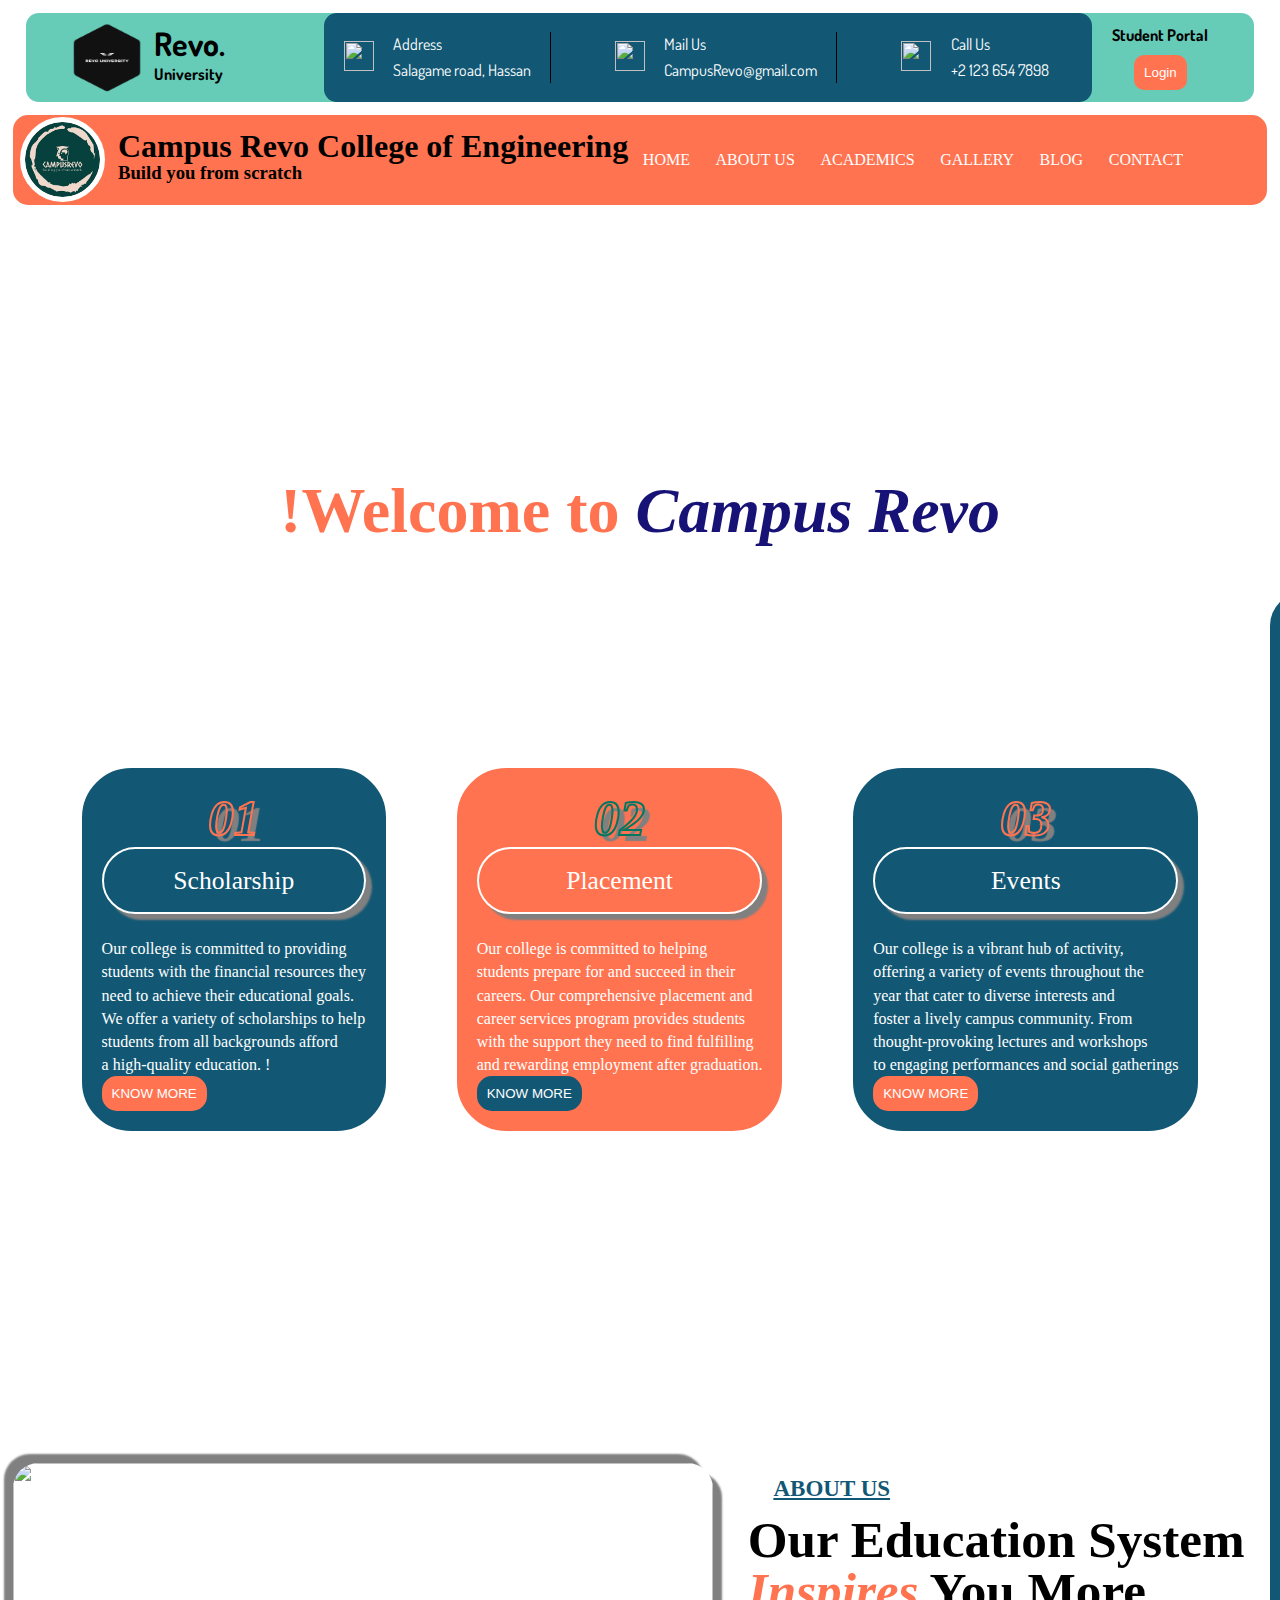
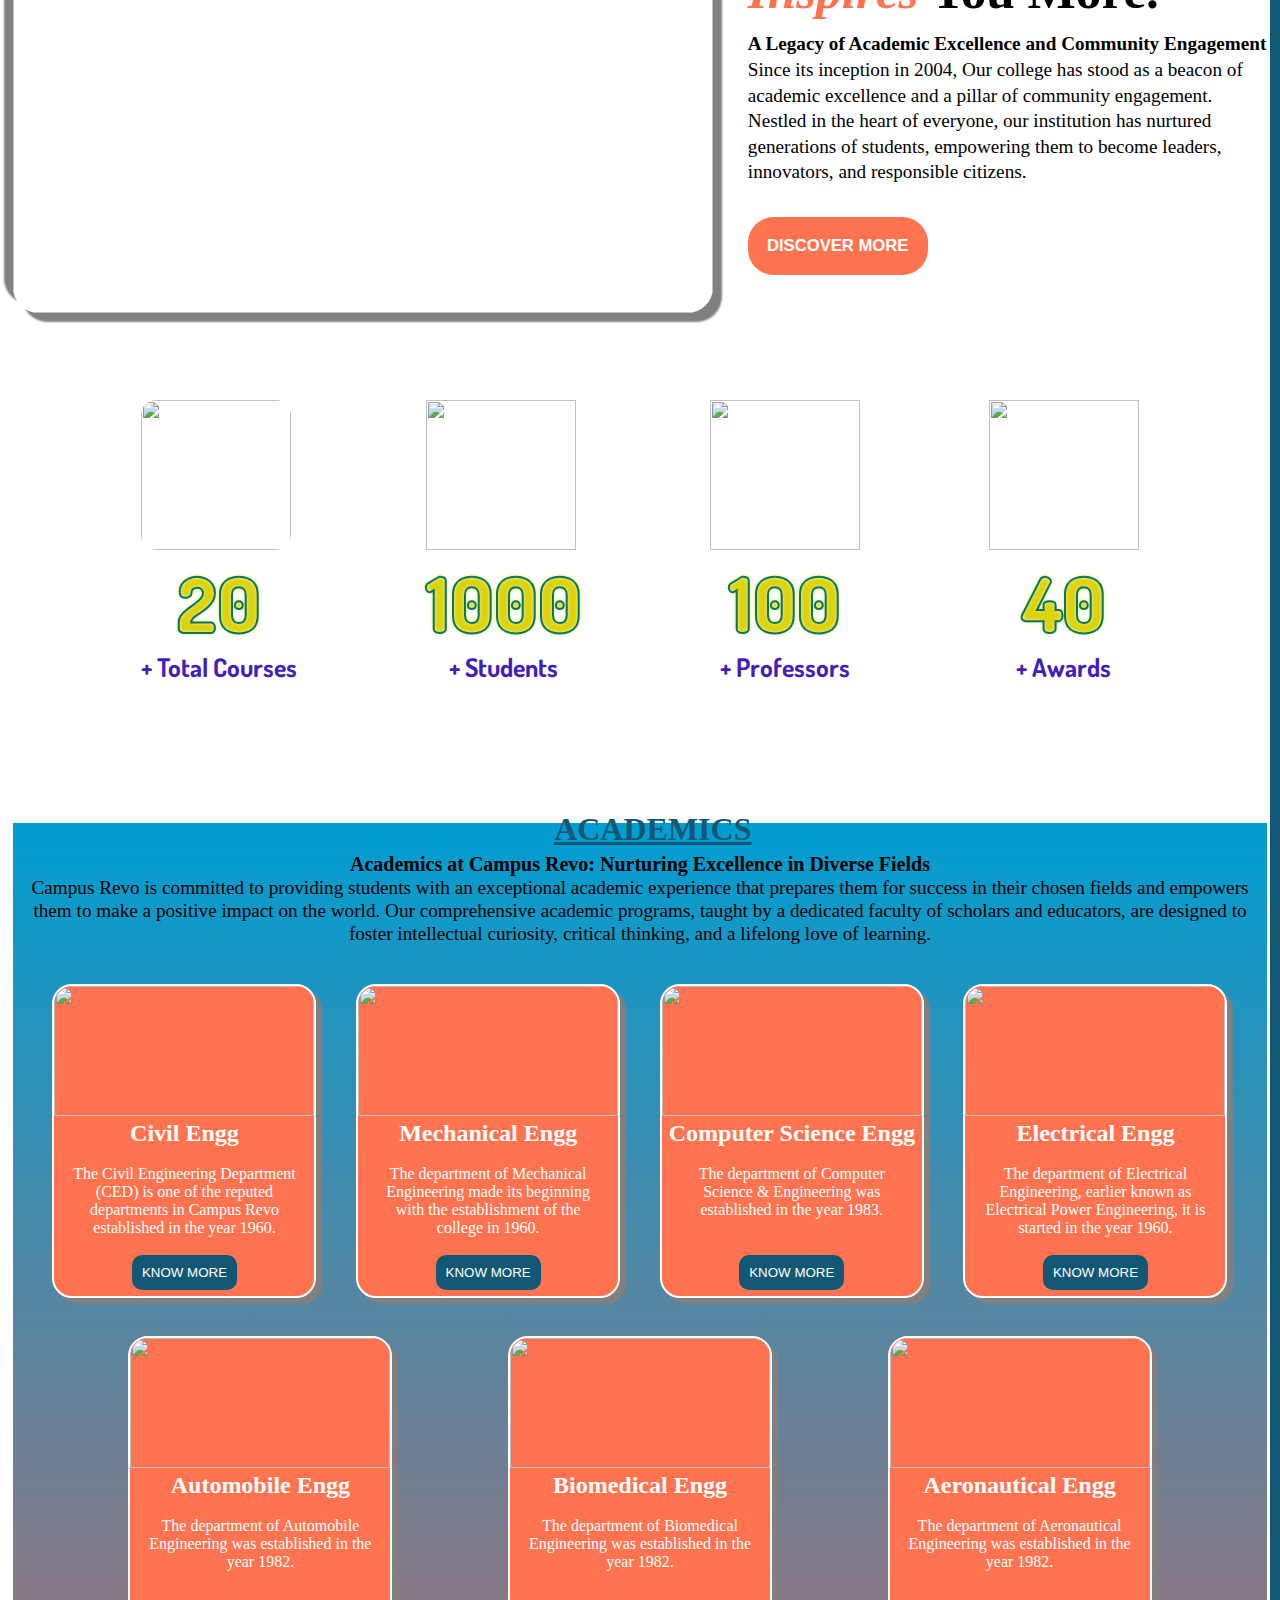
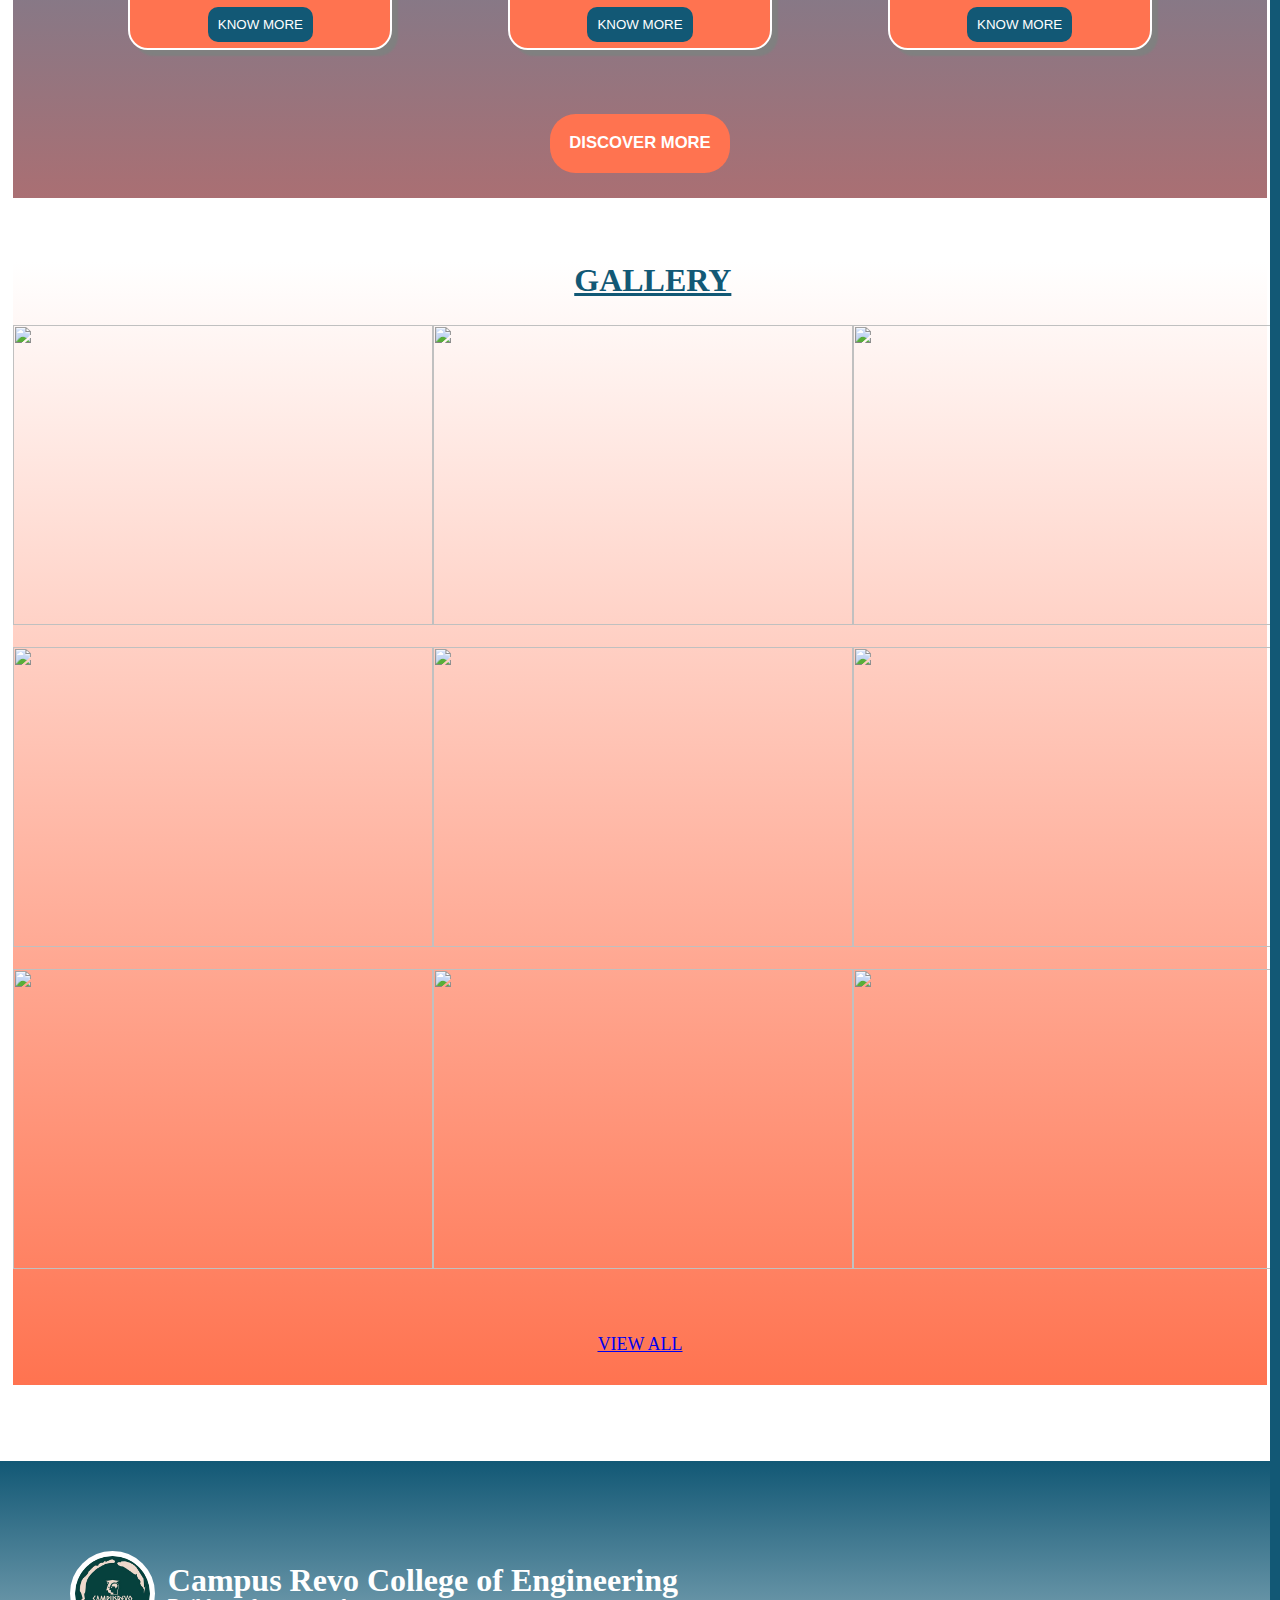
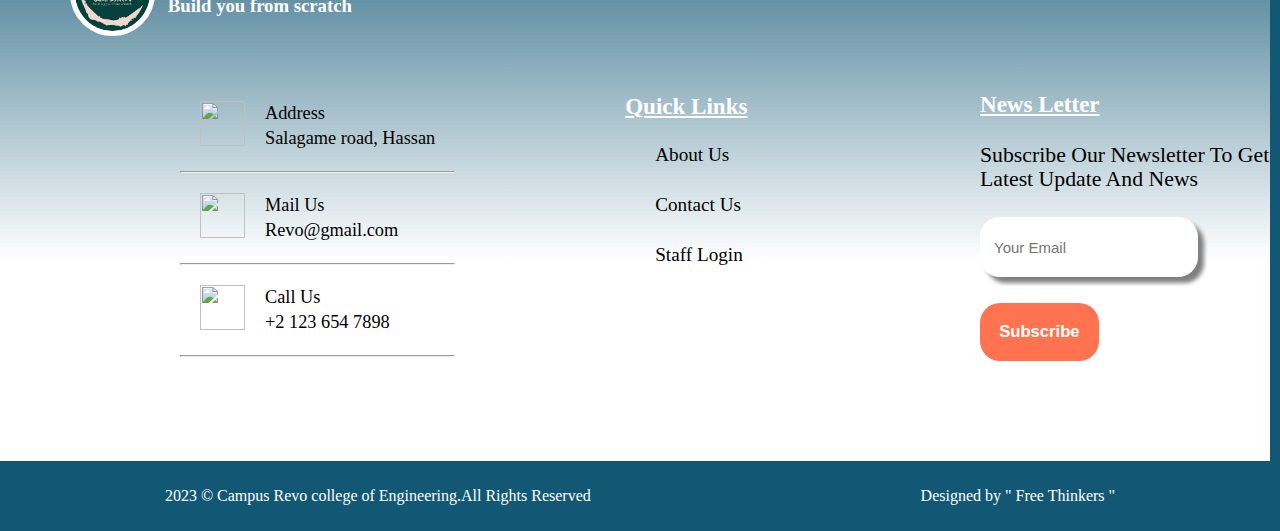
==== commit 56106e1b: "Update index.html" ====
--- a/index.html
+++ b/index.html
@@ -41,7 +41,7 @@
             </div>  
             <div class="student_portal" style="text-align: center;  margin-left: -65px;">
                 <h4>Student Portal</h4>
-                <button class="portal" style="border: none; padding: 10px; margin-top: 10px; background-color: #ff7350;  border-radius: 10px; cursor: pointer; "><a href="/Student_portal.html" style="text-decoration: none;  color: white;">Login</a></button>
+                <button class="portal" style="border: none; padding: 10px; margin-top: 10px; background-color: #ff7350;  border-radius: 10px; cursor: pointer; "><a href="Student_portal.html" style="text-decoration: none;  color: white;">Login</a></button>
             </div>
         </div>
         
@@ -61,8 +61,8 @@
                     <li><a href="#about">ABOUT US</a></li>
                     <li><a href="#academics">ACADEMICS</a></li>
                     <li><a href="#gallery">GALLERY</a></li>
-                    <li><a href="/blog.html">BLOG</a></li>
-                    <li><a href="/contact.html">CONTACT</a></li>
+                    <li><a href="blog.html">BLOG</a></li>
+                    <li><a href="contact.html">CONTACT</a></li>
                 </ul>
                 <div class="nav_icon">
                     <i class="fa-solid fa-bars"></i>
@@ -71,7 +71,7 @@
         </nav>
     </div>
 
-    <div class="scroll_top"><a href="#head "><i class="fa-solid fa-arrow-up-from-bracket"></i></a></div>
+    <div class="scroll_top" style="position:absolute; bottom:0; right:0;"><a href="#head "><i class="fa-solid fa-arrow-up-from-bracket"></i></a></div>
 
     <section>
         <div class="sec_img"></div>
@@ -255,7 +255,7 @@
             </span>
         </div><br><br>
         <div class="g_foot">
-            <p > <a href="/gallery.html">VIEW ALL</a></p>
+            <p > <a href="gallery.html">VIEW ALL</a></p>
         </div>
     </div>
     <footer>
@@ -293,8 +293,8 @@
                     <li><h2 style="text-decoration: underline; color: white;" class="foot_button">Quick Links</h2></li>
                         <ul type="none">
                             <li><a href="#about">About Us</a></li>
-                            <li><a href="/contact.html">Contact Us</a></li>
-                            <li><a href="/Staff_login.html">Staff Login</a></li>
+                            <li><a href="contact.html">Contact Us</a></li>
+                            <li><a href="Staff_login.html">Staff Login</a></li>
                         </ul>
                 </ul>
             </div>
@@ -312,4 +312,4 @@
     </footer>
     
 </body>
-</html>+</html>
